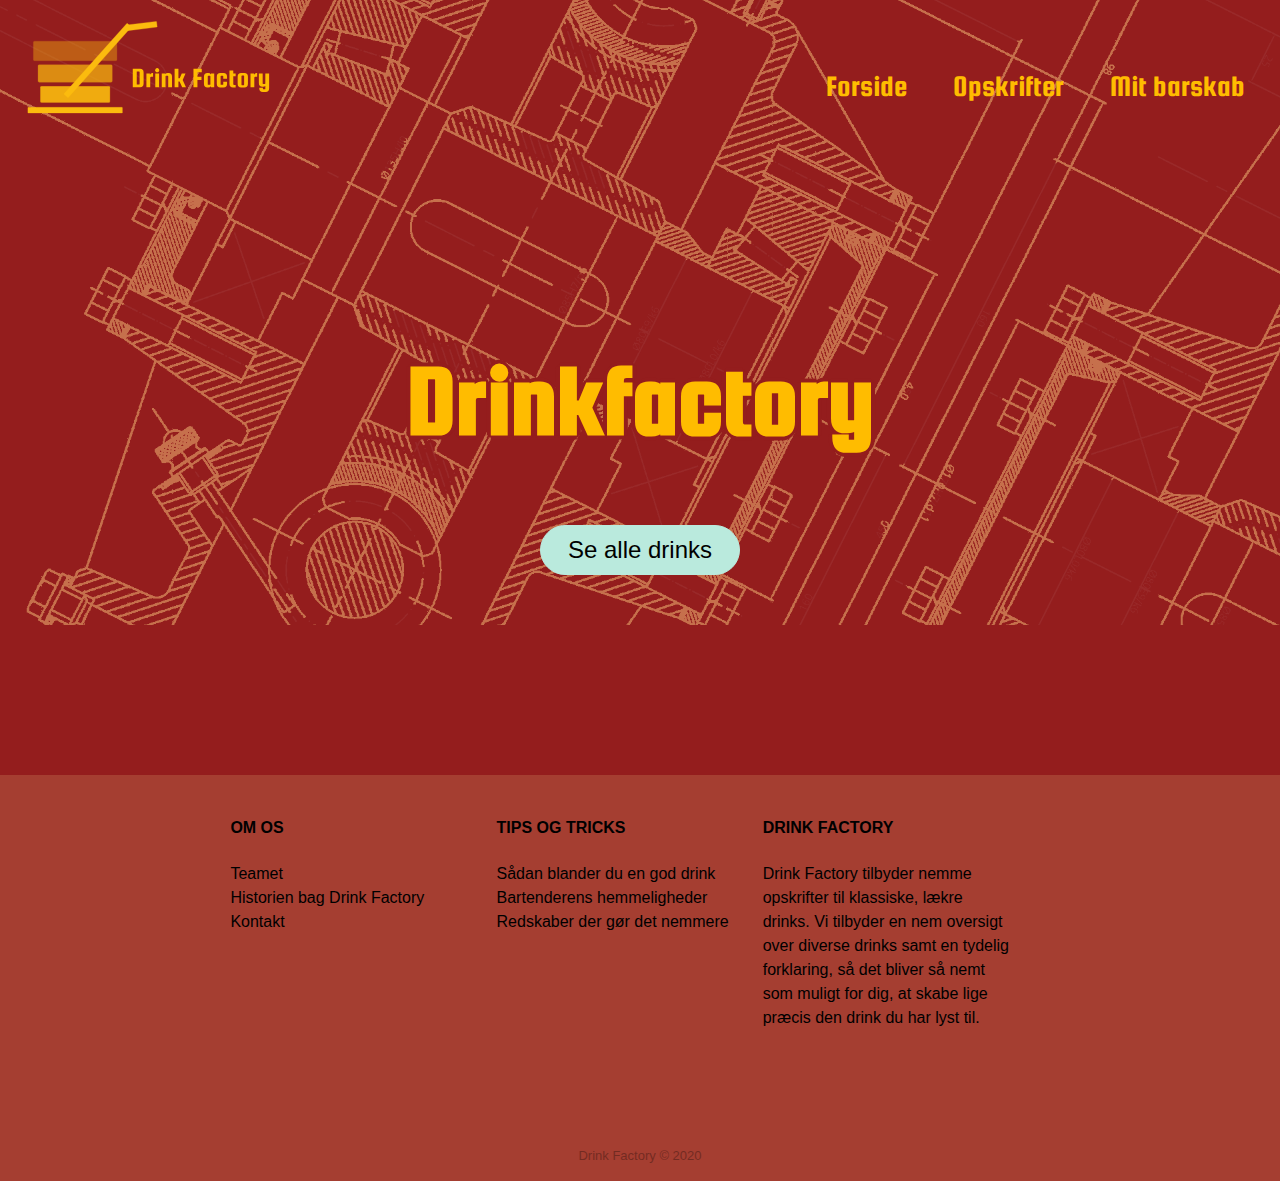
==== index.html @ 64022803 "omrokering af divs" ====
<!DOCTYPE html>
<html lang="da">

<head>
    <meta charset="utf-8">
    <meta name="viewport" content="width=device-width, initial-scale=1.0">
    <link rel="stylesheet" href="faelles_style.css">
    <link rel="stylesheet" href="Forside_style.css">
    <link rel="apple-touch-icon" sizes="180x180" href="favicon/apple-touch-icon.png">
    <link rel="icon" type="image/png" sizes="32x32" href="favicon/favicon-32x32.png">
    <link rel="icon" type="image/png" sizes="16x16" href="favicon/favicon-16x16.png">
    <link rel="manifest" href="favicon/site.webmanifest">
    <meta name="msapplication-TileColor" content="#da532c">
    <meta name="theme-color" content="#ffffff">
    <link rel="preconnect" href="https://fonts.gstatic.com">
    <link rel="preconnect" href="https://fonts.gstatic.com">
    <link href="https://fonts.googleapis.com/css2?family=Squada+One&display=swap" rel="stylesheet">
    <script src="scriptforside.js"></script>

    <style></style>
    <title>Forside</title>
</head>

<body>
    <div class="baggrund">
        <header>
            <nav>
                <div class="logo">
                    <a href="index.html"><img src="images/logomedtekst.svg" alt="Logo"></a>
                </div>
                <div class="links">
                    <a href="index.html">Forside</a>
                    <a href="drink_filter.html">Opskrifter</a>
                    <a href="">Mit barskab</a>
                </div>
                <div id="menuknap">☰</div>
                <ul id="burger" class="gone">
                    <li><a href=index.html>Forside</a></li>
                    <li><a href=drink_filter.html>Alle opskrifter</a></li>
                </ul>
            </nav>
        </header>

        <main>

            <div class="splash_wrapper">
                <h1>Drinkfactory</h1>
                <button><a href="drink_filter.html">Se alle drinks</a></button>

            </div>

        </main>
    </div>



    <div class="footerFarve">
        <footer>
            <div class="footerContainer">
                <div class="footerIndhold">
                    <article class="omOs">
                        <h4>OM OS</h4>
                        <ul>
                            <li><a href="#">Teamet</a></li>
                            <li><a href="#">Historien bag Drink Factory</a></li>
                            <li><a href="#">Kontakt</a></li>
                        </ul>
                    </article>
                    <article class="tips">
                        <h4>TIPS OG TRICKS</h4>
                        <ul>
                            <li><a href="#">Sådan blander du en god drink</a></li>
                            <li><a href="#">Bartenderens hemmeligheder</a></li>
                            <li><a href="#">Redskaber der gør det nemmere</a></li>
                        </ul>
                    </article>
                    <article class="story">
                        <h4>DRINK FACTORY</h4>
                        <p>Drink Factory tilbyder nemme opskrifter til klassiske, lækre drinks. Vi tilbyder en nem oversigt over diverse drinks samt en tydelig forklaring, så det bliver så nemt som muligt for dig, at skabe lige præcis den drink du har lyst til. </p>
                    </article>
                </div>

            </div>
            <p class="copyright">Drink Factory © 2020</p>

        </footer>
    </div>



    <script></script>



</body>

</html>
---- faelles_style.css ----
/** Fonte**/
h1,
h2 {
    font-family: 'Squada One', cursive;
    font-size: 30px;
    color: #ffbc00
}

.fixed {
    position: fixed;
}

h3,
h4,
p {
    font-family: 'PT Sans Caption', sans-serif;
}


/**baggrundsfarve**/
body {
    background-color: #fcf5f2;
    margin: 0;
}

/**centrere drinknavn**/
.navn {
    text-align: center;
}

/**filterknap design**/
button {
    border-radius: 25px;
    border: solid 1px #baeadd;
    background-color: #baeadd;
    font-family: 'PT Sans Caption', sans-serif;
    cursor: pointer;
}

.gone {
    opacity: 0;
    transform: translateX(-100%);
}

#menuknap {
    display: inline-block;
    position: absolute;
    right: 0;
    top: 4vw;
    font-size: 2.5rem;
    margin: 10px;
}


#burger {
    list-style-type: none;
    font-family: 'Squada One', cursive;
}

a {
    color: #ffbc00;
    text-decoration: none;
}

a:hover {
    text-decoration: underline;
}

/*footer*/
/*style diven udenom footer, så footeren får en farve*/
.footerFarve {
    background-color:
        /*rgba(186, 234, 221, 0.28);*/
        rgba(250, 224, 149, 0.17);
    padding-bottom: 5px;

}

/*tilføje grid på container*/
.footerContainer {
    display: grid;
    grid-gap: 5px;
    height: 20vh;
    margin-top: 150px;
}

/*tilføje grid på div så teksten står i kolonner*/
.footerIndhold {
    display: grid;
    grid-template-columns: repeat(auto-fill, minmax(250px, 1fr));
    grid-gap: 5px;
    text-align: center;
    line-height: 1.5;
    margin: auto;




}

/*tilpasse tekst og fjerne baggrund*/
.omOs {
    display: block;
    background: none;


}

/*fjerne styling fra artiklerne i footer*/
.omOs,
.tips,
.story {
    box-shadow: none;
}

/*fjerne liststyle på om os-tekst samt fjerne padding*/
.omOs ul {
    list-style: none;
    padding-left: 0;

}

/*style om os-tekst med korrekt font*/
.omOs ul a {
    color: inherit;
    text-decoration: none;
    font-family: 'PT Sans Caption', sans-serif;

}

/*tilføje hover*/
.omOs ul a:hover {
    opacity: 0.8;
    color: #ffbc00
}

/*tips og triks og Drink Factory-tekst fjernes i mobil*/
.tips,
.story {
    display: none;
}


/*centrere copyright-teksten i footer*/
.copyright {
    text-align: center;
    opacity: 0.3;
    font-size: 13px;

}


/*-----------kasper kigger på burger------------*/



.logo {
    width: 300px;
}

.links {

    font-family: 'Squada One', cursive;
    font-size: 30px;
    position: absolute;
    right: 0px;
    top: 70px;
    margin-right: 15px;
}

.links a {
    color: #ffbc00;
    margin: 20px;
}

nav {
    height: 175px;
}

<<<<<<< HEAD=======
/*-----------kasper kigger på burger------------*/



.logo {
    width: 300px;
}

.links {

    font-family: 'Squada One', cursive;
    font-size: 30px;
    position: absolute;
    right: 0px;
    top: 70px;
    margin-right: 15px;
}

.links a {
    color: #ffbc00;
    margin: 20px;
}

nav {
    height: 175px;
}



/*------------------Media KUN for burger-------------------------*/
@media (max-width: 800px) {

    .links {
        display: none;
    }

    nav {
        width: 100%;
    }

    #burger {
        position: fixed;
        right: 0;
        height: 100%;
        top: 10vh;
        background-color: #FCF5F2;
        display: flex;
        flex-direction: column;
        align-items: center;
        width: 100%;
        font-size: 40px;
        line-height: 3;
    }


    .logo {
        width: 50%;
    }

}



@media(min-width:801px) {

    /*tilpasse container*/
    .footerContainer {
        display: grid;
        height: 40vh;
        grid-gap: 5px;
        grid-template-rows: 20% auto 100px;



    }

    /*tilpasse div*/
    .footerIndhold {
        display: grid;
        grid-template-columns: repeat(auto-fill, minmax(250px, 1fr));
        grid-gap: 15px;
        line-height: 1.5;
        text-align: left;
        padding-top: 20px;
    }

    /*tilføje block så teksten står korrekt*/
    .tips,
    .story {
        display: block;

    }

    /*så teksten står til venstre*/
    .story p {
        text-align: left;
        padding-top: 0;
    }

    /*så teksten står til venstre*/
    .tips ul {
        list-style: none;
        padding: 0;
    }

    .tips ul a {
        color: inherit;
        text-decoration: none;
        font-family: 'PT Sans Caption', sans-serif;


    }

    .tips ul a:hover {
        opacity: 0.8;
        color: #ffbc00
    }

    #menuknap {
        display: none;
    }
}



@media (min-width: 1200px) {}


@media (min-width: 1200px) {



    /*footer*/

    /*tilføje grid på container*/
    .footerContainer {
        display: grid;
        height: 40vh;
        grid-gap: 5px;
        grid-template-rows: 20% auto 100px;
    }

    /*tilføje grid på div så teksten står i kolonner*/
    .footerIndhold {
        display: grid;
        grid-template-columns: repeat(auto-fill, minmax(250px, 1fr));
        grid-gap: 15px;
        padding-left: 18%;
        line-height: 1.5;
        text-align: left;
        padding-top: 20px;


    }

    /*centrere copyright-tekst i footer*/
    .copyright {
        text-align: center;
        opacity: 0.3;
        font-size: 13px;

    }

    /*fjerne styling for artiklerne*/
    .omOs,
    .tips,
    .story {
        box-shadow: none;
        background: none;

    }

    /*fjerne styling på ul i Om os tekst*/
    .omOs ul {
        list-style: none;
        padding-left: 0;

    }

    /*style om os-tekst*/
    .omOs ul a {
        color: inherit;
        text-decoration: none;
        font-family: 'PT Sans Caption', sans-serif;

    }

    /*tilføje hover på om os-tekst*/
    .omOs ul a:hover {
        opacity: 0.8;
        color: #ffbc00
    }

    /*fjerne styling på ul i Tips og triks tekst*/
    .tips ul {
        list-style: none;
        padding: 0;
    }

    /*style om tips og triks-tekst*/
    .tips ul a {
        color: inherit;
        text-decoration: none;
        font-family: 'PT Sans Caption', sans-serif;


    }

    /*tilføje hover på tips og triks-tekst*/
    .tips ul a:hover {
        opacity: 0.8;
        color: #ffbc00
    }

    /*Tilføje blok så teksten i Drink Factory-teksten står korrekt*/
    .story {
        display: block;
    }

    /*Tilføje blok så teksten i Drink Factory-teksten står korrekt*/
    .story p {
        text-align: left;
        padding-top: 0;
    }

    /*Tilføje blok så teksten i Om os og tips og triks-teksten står korrekt*/
    .omOs,
    .tips {
        display: block;

    }
}
---- Forside_style.css ----
/*Desktop*/

body {
    background-color: rgb(148, 29, 29);
}
.baggrund {
    background-image: url(images/streger_body.png);
    background-position: center;
    background-size: cover;
}
button {
    width: 200px;
    height: 50px;
    font-size: 1.5rem;
}
button a {
    color: black;
    text-decoration: none;
}
.splash_wrapper {
    display: grid;
    justify-content: center;
    overflow: hidden;
}
.splash_wrapper img {
    grid-area: 1/1;
    place-self: center;
    width: 100%;
}
.splash_wrapper h1 {
    grid-area: 1/1;
    place-self: center;
    font-size: 8vw;
    text-shadow: 4px 0 0 #941D1D, -4px 0 0 #941D1D, 0 4px 0 #941D1D, 0 -4px 0 #941D1D, 2px 2px #941D1D, -2px -2px 0 #941D1D, 2px -2px 0 #941D1D, -2px 2px 0 #941D1D;
    color: #ffbc00;
    padding: 8vw;
}
.splash_wrapper button {
    grid-area: 1/1;
    place-self: center;
    margin-top: 300px;
}
@media (max-width: 900px) {
    .splash_wrapper img {
        grid-area: 1/1;
        place-self: center;
        width: 180%;
    }
    .splash_wrapper {
        padding: 50vw;
    }
    button {
        width: 100px;
        height: 25px;
        font-size: 0.75rem;
    }
    .splash_wrapper button {
        grid-area: 1/1;
        place-self: center;
    }
    .splash_wrapper h1 {
        font-size: 12vw;
    }
}
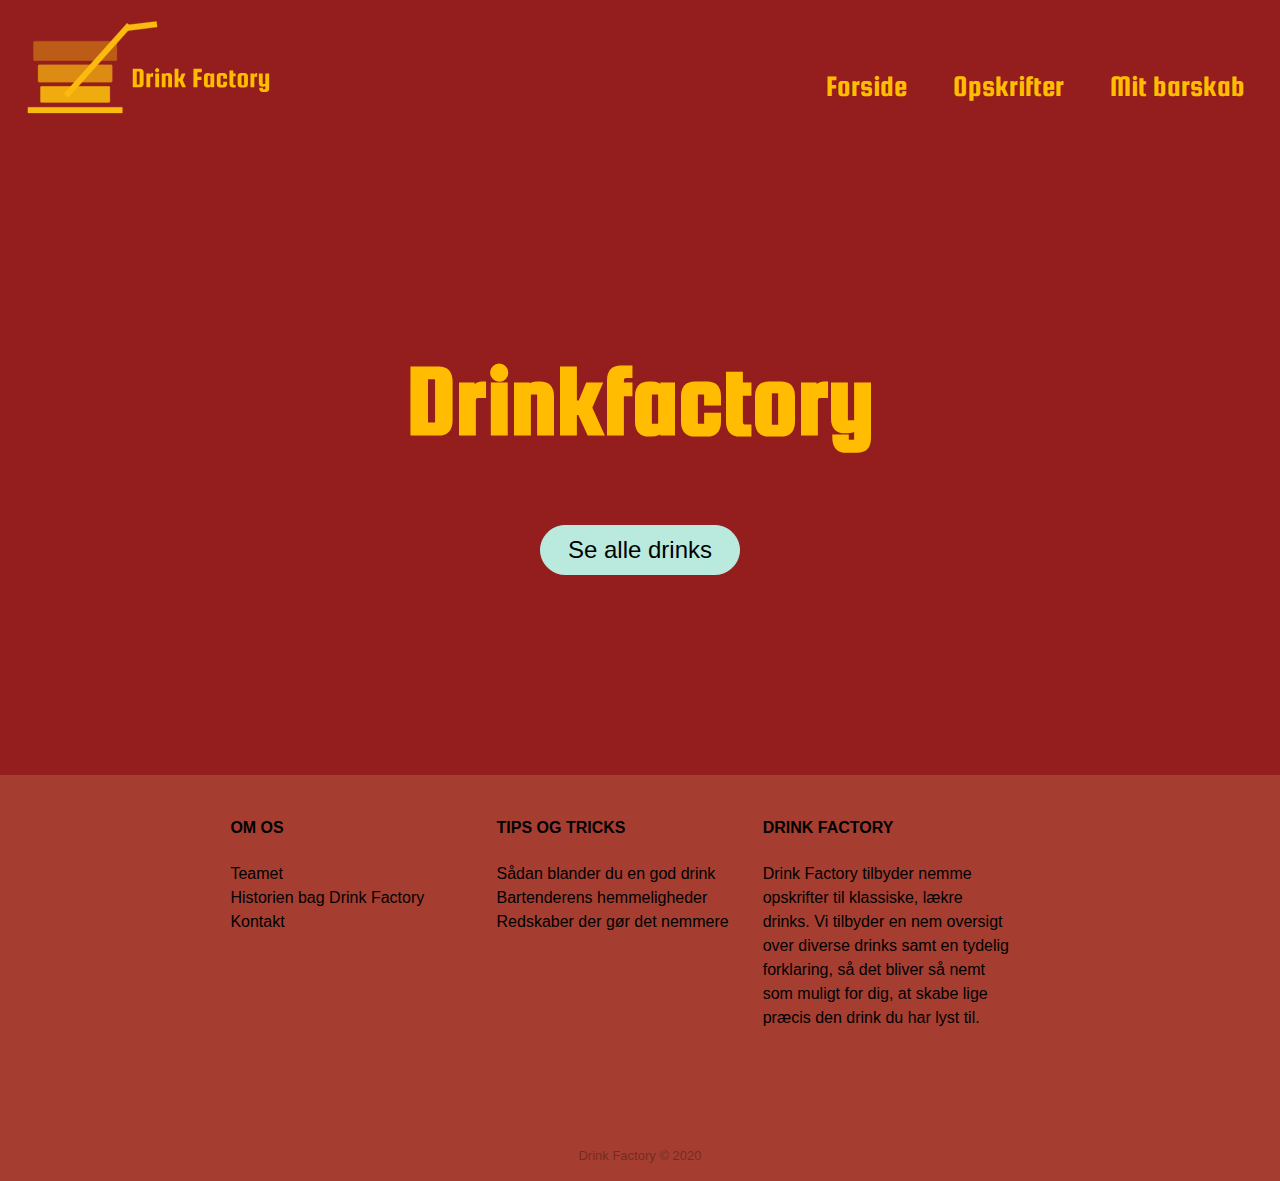
==== commit 9c896dc2: "fjernet dobbelt nav" ====
--- a/index.html
+++ b/index.html
@@ -21,37 +21,38 @@
     <title>Forside</title>
 </head>
 
+
+
 <body>
-    <div class="baggrund">
-        <header>
-            <nav>
-                <div class="logo">
-                    <a href="index.html"><img src="images/logomedtekst.svg" alt="Logo"></a>
-                </div>
-                <div class="links">
-                    <a href="index.html">Forside</a>
-                    <a href="drink_filter.html">Opskrifter</a>
-                    <a href="">Mit barskab</a>
-                </div>
-                <div id="menuknap">☰</div>
-                <ul id="burger" class="gone">
-                    <li><a href=index.html>Forside</a></li>
-                    <li><a href=drink_filter.html>Alle opskrifter</a></li>
-                </ul>
-            </nav>
-        </header>
 
-        <main>
+    <header>
+        <nav>
+            <div class="logo">
+                <a href="index.html"><img src="images/logomedtekst.svg" alt="Logo"></a>
+            </div>
+            <div class="links">
+                <a href="index.html">Forside</a>
+                <a href="drink_filter.html">Opskrifter</a>
+                <a href="mit_barskab.html">Mit barskab</a>
+            </div>
+            <div id="menuknap">☰</div>
+            <ul id="burger" class="gone">
+                <li><a href=index.html>Forside</a></li>
+                <li><a href=drink_filter.html>Alle Opskifter</a></li>
+            </ul>
+        </nav>
+    </header>
 
-            <div class="splash_wrapper">
-                <h1>Drinkfactory</h1>
-                <button><a href="drink_filter.html">Se alle drinks</a></button>
+    <main>
 
-            </div>
+        <div class="splash_wrapper">
+            <h1>Drinkfactory</h1>
+            <button><a href="drink_filter.html">Se alle drinks</a></button>
 
-        </main>
-    </div>
+        </div>
 
+
+    </main>
 
 
     <div class="footerFarve">
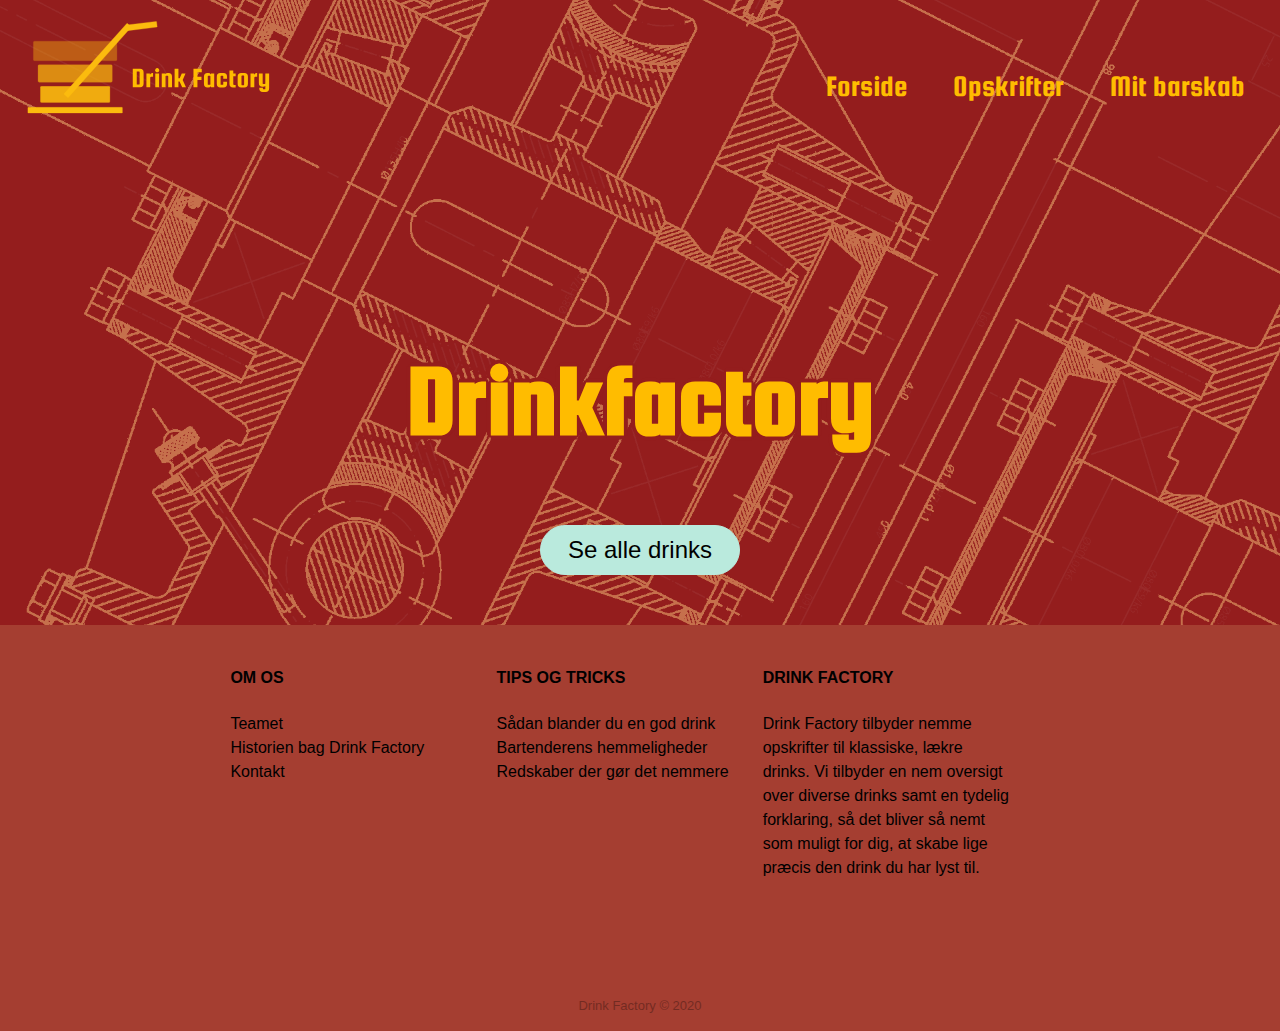
==== commit 7dab5a8b: "Merge branch 'Rasmus'" ====
--- a/index.html
+++ b/index.html
@@ -21,38 +21,36 @@
     <title>Forside</title>
 </head>
 
+<body>
+    <div class="baggrund">
+        <header>
+            <nav>
+                <div class="logo">
+                    <a href="index.html"><img src="images/logomedtekst.svg" alt="Logo"></a>
+                </div>
+                <div class="links">
+                    <a href="index.html">Forside</a>
+                    <a href="drink_filter.html">Opskrifter</a>
+                    <a href="">Mit barskab</a>
+                </div>
+                <div id="menuknap">☰</div>
+                <ul id="burger" class="gone">
+                    <li><a href=index.html>Forside</a></li>
+                    <li><a href=drink_filter.html>Alle opskrifter</a></li>
+                </ul>
+            </nav>
+        </header>
 
+        <main>
 
-<body>
+            <div class="splash_wrapper">
+                <h1>Drinkfactory</h1>
+                <button><a href="drink_filter.html">Se alle drinks</a></button>
 
-    <header>
-        <nav>
-            <div class="logo">
-                <a href="index.html"><img src="images/logomedtekst.svg" alt="Logo"></a>
             </div>
-            <div class="links">
-                <a href="index.html">Forside</a>
-                <a href="drink_filter.html">Opskrifter</a>
-                <a href="mit_barskab.html">Mit barskab</a>
-            </div>
-            <div id="menuknap">☰</div>
-            <ul id="burger" class="gone">
-                <li><a href=index.html>Forside</a></li>
-                <li><a href=drink_filter.html>Alle Opskifter</a></li>
-            </ul>
-        </nav>
-    </header>
 
-    <main>
-
-        <div class="splash_wrapper">
-            <h1>Drinkfactory</h1>
-            <button><a href="drink_filter.html">Se alle drinks</a></button>
-
-        </div>
-
-
-    </main>
+        </main>
+    </div>
 
 
     <div class="footerFarve">
--- a/Forside_style.css
+++ b/Forside_style.css
@@ -20,7 +20,6 @@
 .splash_wrapper {
     display: grid;
     justify-content: center;
-    overflow: hidden;
 }
 .splash_wrapper img {
     grid-area: 1/1;
@@ -39,6 +38,9 @@
     grid-area: 1/1;
     place-self: center;
     margin-top: 300px;
+}
+.footerContainer {
+    margin-top: 0;
 }
 @media (max-width: 900px) {
     .splash_wrapper img {
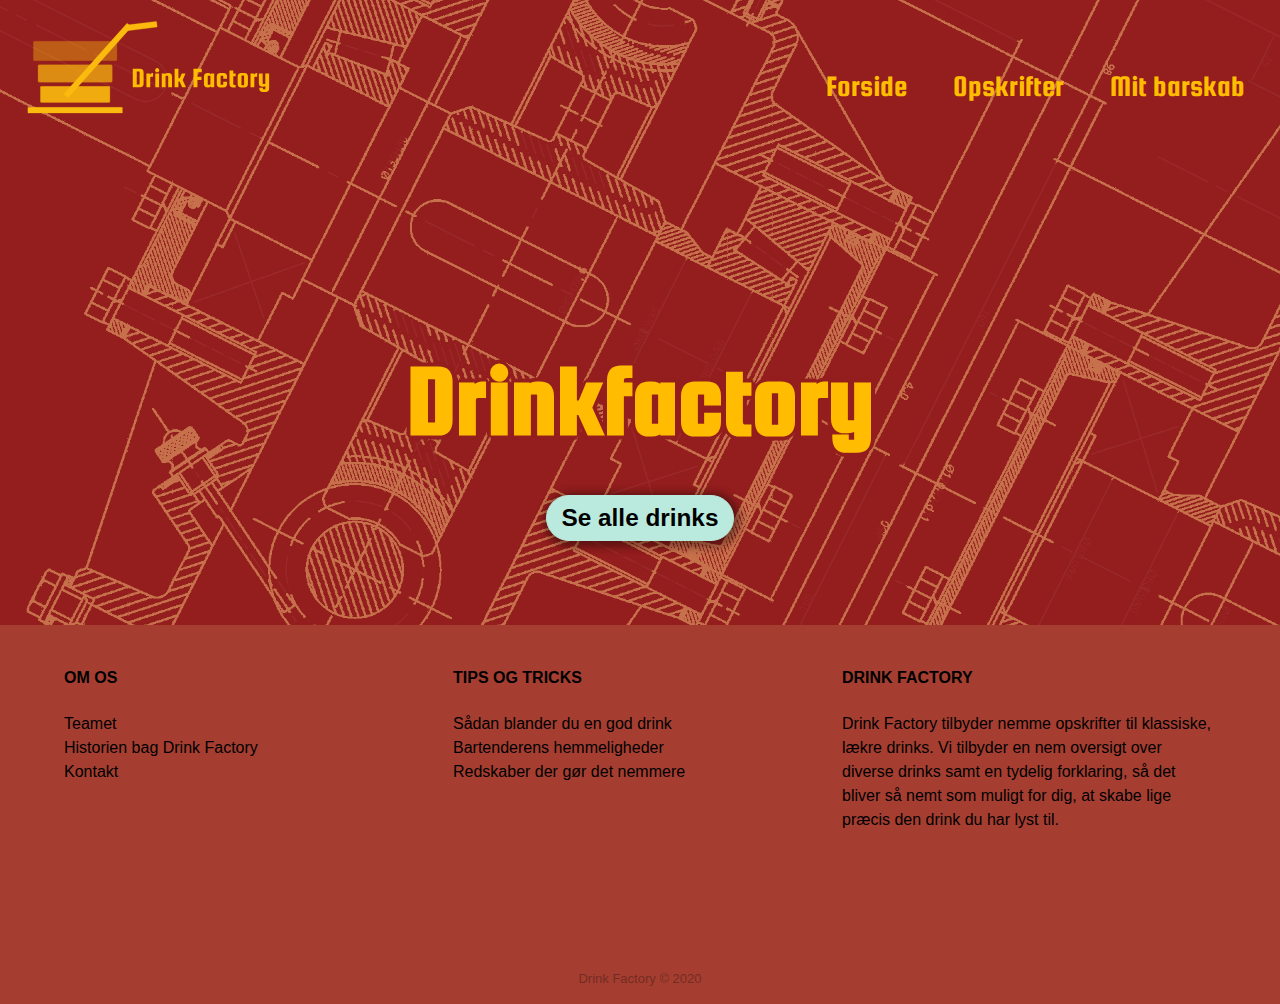
==== commit 4ae02b25: "Kasper har kigget på knapper" ====
--- a/index.html
+++ b/index.html
@@ -22,7 +22,9 @@
 </head>
 
 <body>
+    <!-- Div til baggrund for nav og main -->
     <div class="baggrund">
+
         <header>
             <nav>
                 <div class="logo">
@@ -37,15 +39,18 @@
                 <ul id="burger" class="gone">
                     <li><a href=index.html>Forside</a></li>
                     <li><a href=drink_filter.html>Alle opskrifter</a></li>
+                    <li><a href="mit_barskab.html">Mit barskab</a></li>
                 </ul>
             </nav>
         </header>
 
         <main>
-
+            <!-- wrapper for h1 og knap på forsiden -->
             <div class="splash_wrapper">
                 <h1>Drinkfactory</h1>
-                <button><a href="drink_filter.html">Se alle drinks</a></button>
+                <button><a href="drink_filter.html">
+                        <h3>Se alle drinks</h3>
+                    </a></button>
 
             </div>
 
@@ -91,6 +96,4 @@
 
 
 
-</body>
-
-</html>
+</body></html>
--- a/faelles_style.css
+++ b/faelles_style.css
@@ -19,7 +19,7 @@
 
 /**baggrundsfarve**/
 body {
-    background-color: #fcf5f2;
+    background-color: rgb(148, 29, 29);
     margin: 0;
 }
 
@@ -37,6 +37,10 @@
     cursor: pointer;
 }
 
+button h3 {
+    margin: 0;
+}
+
 .gone {
     opacity: 0;
     transform: translateX(-100%);
@@ -49,6 +53,9 @@
     top: 4vw;
     font-size: 2.5rem;
     margin: 10px;
+    color: #ffbc00;
+    z-index: 2;
+    cursor: pointer;
 }
 
 
@@ -62,7 +69,7 @@
     text-decoration: none;
 }
 
-a:hover {
+header a:hover {
     text-decoration: underline;
 }
 
@@ -87,7 +94,6 @@
 /*tilføje grid på div så teksten står i kolonner*/
 .footerIndhold {
     display: grid;
-    grid-template-columns: repeat(auto-fill, minmax(250px, 1fr));
     grid-gap: 5px;
     text-align: center;
     line-height: 1.5;
@@ -131,7 +137,7 @@
 /*tilføje hover*/
 .omOs ul a:hover {
     opacity: 0.8;
-    color: #ffbc00
+    color: #ffbc00;
 }
 
 /*tips og triks og Drink Factory-tekst fjernes i mobil*/
@@ -148,6 +154,7 @@
     font-size: 13px;
 
 }
+
 
 
 /*-----------kasper kigger på burger------------*/
@@ -215,21 +222,24 @@
     }
 
     nav {
-        width: 100%;
+        width: 100vw;
     }
 
     #burger {
         position: fixed;
         right: 0;
+        top: 0;
+        width: auto;
         height: 100%;
-        top: 10vh;
         background-color: #FCF5F2;
         display: flex;
         flex-direction: column;
         align-items: center;
-        width: 100%;
         font-size: 40px;
-        line-height: 3;
+        line-height: 2.5;
+        margin-top: 0;
+        padding: 60px 13vw 0 5vw;
+        z-index: 1;
     }
 
 
@@ -256,12 +266,11 @@
 
     /*tilpasse div*/
     .footerIndhold {
-        display: grid;
-        grid-template-columns: repeat(auto-fill, minmax(250px, 1fr));
+        grid-template-columns: 1fr 1fr 1fr;
         grid-gap: 15px;
         line-height: 1.5;
         text-align: left;
-        padding-top: 20px;
+        padding: 20px 5vw 0 5vw;
     }
 
     /*tilføje block så teksten står korrekt*/
@@ -302,10 +311,6 @@
 }
 
 
-
-@media (min-width: 1200px) {}
-
-
 @media (min-width: 1200px) {
 
 
@@ -315,17 +320,14 @@
     /*tilføje grid på container*/
     .footerContainer {
         display: grid;
-        height: 40vh;
+        height: auto;
         grid-gap: 5px;
         grid-template-rows: 20% auto 100px;
     }
 
     /*tilføje grid på div så teksten står i kolonner*/
     .footerIndhold {
-        display: grid;
-        grid-template-columns: repeat(auto-fill, minmax(250px, 1fr));
         grid-gap: 15px;
-        padding-left: 18%;
         line-height: 1.5;
         text-align: left;
         padding-top: 20px;
--- a/Forside_style.css
+++ b/Forside_style.css
@@ -3,29 +3,48 @@
 body {
     background-color: rgb(148, 29, 29);
 }
+
 .baggrund {
     background-image: url(images/streger_body.png);
     background-position: center;
     background-size: cover;
 }
+
 button {
-    width: 200px;
-    height: 50px;
-    font-size: 1.5rem;
+    color: black;
+    width: auto;
+    height: auto;
+    font-size: 1.3rem;
+    margin-left: auto;
+    margin-right: auto;
+    margin-bottom: 5vw;
+    box-shadow: 2px 2px 8px 4px rgba(0, 0, 0, 0.39);
+    padding: 8px 15px;
+    transition: 0.3s;
 }
+
+main button:hover {
+    background: white;
+    transform: scale(1.1);
+}
+
 button a {
     color: black;
     text-decoration: none;
+
 }
+
 .splash_wrapper {
     display: grid;
     justify-content: center;
 }
+
 .splash_wrapper img {
     grid-area: 1/1;
     place-self: center;
     width: 100%;
 }
+
 .splash_wrapper h1 {
     grid-area: 1/1;
     place-self: center;
@@ -34,32 +53,37 @@
     color: #ffbc00;
     padding: 8vw;
 }
+
 .splash_wrapper button {
     grid-area: 1/1;
     place-self: center;
     margin-top: 300px;
 }
+
 .footerContainer {
     margin-top: 0;
 }
+
 @media (max-width: 900px) {
     .splash_wrapper img {
         grid-area: 1/1;
         place-self: center;
         width: 180%;
     }
+
     .splash_wrapper {
         padding: 50vw;
     }
+
     button {
-        width: 100px;
-        height: 25px;
         font-size: 0.75rem;
     }
+
     .splash_wrapper button {
         grid-area: 1/1;
         place-self: center;
     }
+
     .splash_wrapper h1 {
         font-size: 12vw;
     }
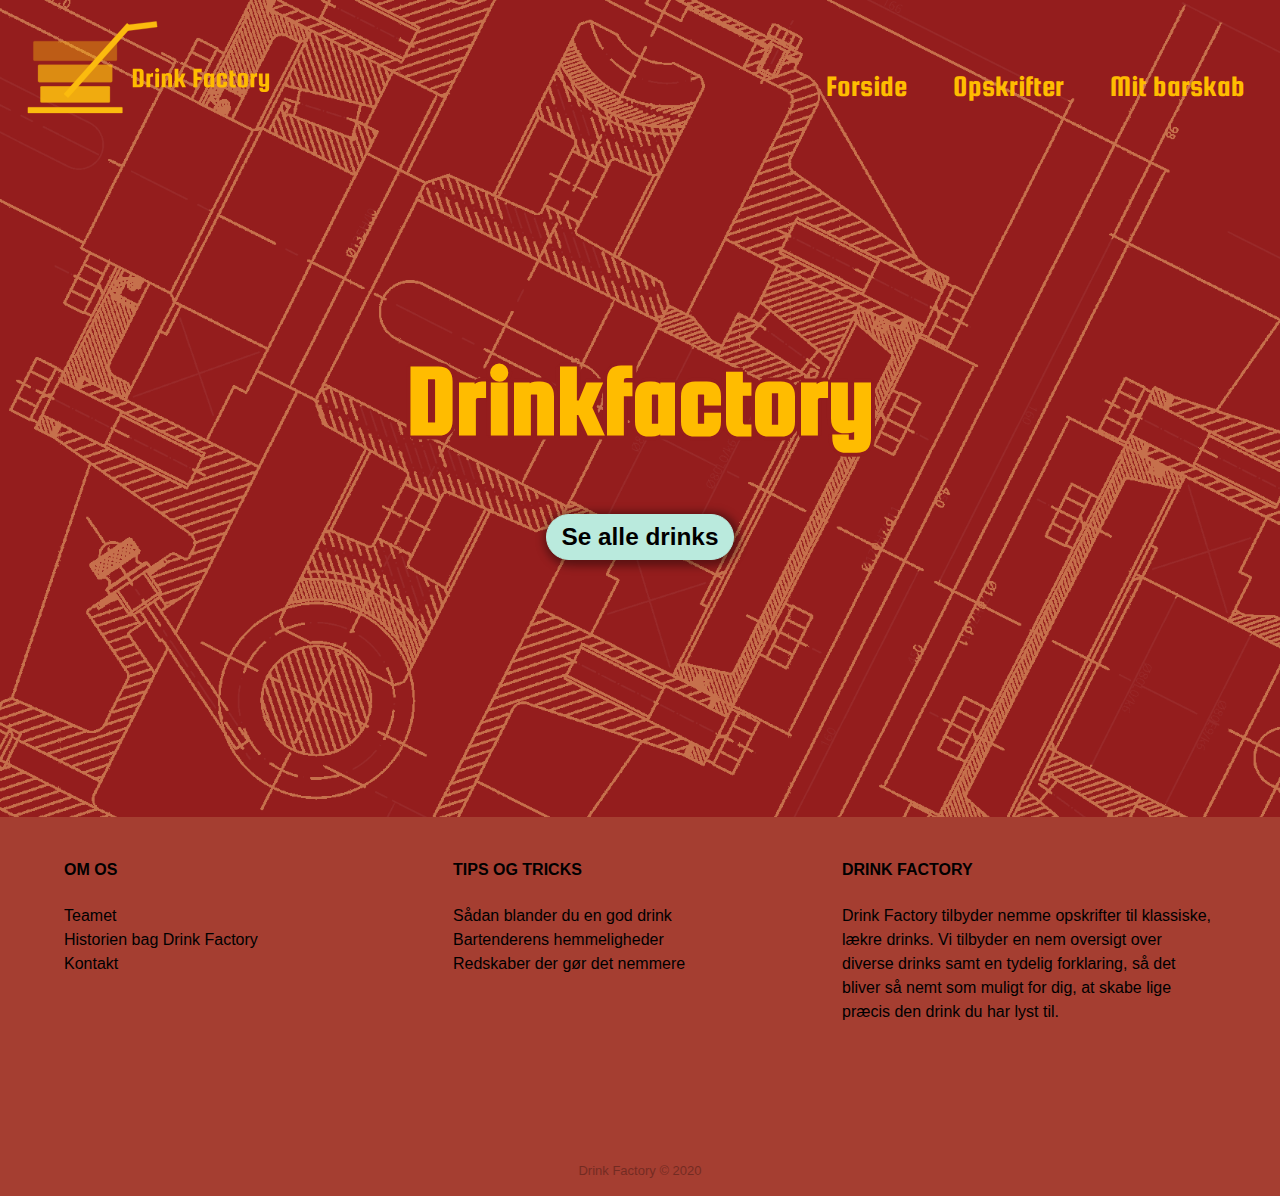
==== commit 772bf276: "forside skaleret" ====
--- a/index.html
+++ b/index.html
@@ -33,7 +33,7 @@
                 <div class="links">
                     <a href="index.html">Forside</a>
                     <a href="drink_filter.html">Opskrifter</a>
-                    <a href="">Mit barskab</a>
+                    <a href="mit_barskab.html">Mit barskab</a>
                 </div>
                 <div id="menuknap">☰</div>
                 <ul id="burger" class="gone">
@@ -48,9 +48,11 @@
             <!-- wrapper for h1 og knap på forsiden -->
             <div class="splash_wrapper">
                 <h1>Drinkfactory</h1>
-                <button><a href="drink_filter.html">
+                <button>
+                    <a href="drink_filter.html">
                         <h3>Se alle drinks</h3>
-                    </a></button>
+                    </a>
+                </button>
 
             </div>
 
@@ -96,4 +98,6 @@
 
 
 
-</body></html>
+</body>
+
+</html>
--- a/faelles_style.css
+++ b/faelles_style.css
@@ -41,11 +41,13 @@
     margin: 0;
 }
 
+/* placere burger menu ude af billedet */
 .gone {
     opacity: 0;
     transform: translateX(-100%);
 }
 
+/* position, størrelse og farve på burgermenu knap*/
 #menuknap {
     display: inline-block;
     position: absolute;
@@ -58,7 +60,7 @@
     cursor: pointer;
 }
 
-
+/* Burgermenu fonts */
 #burger {
     list-style-type: none;
     font-family: 'Squada One', cursive;
@@ -69,6 +71,7 @@
     text-decoration: none;
 }
 
+/* effekt til navigations menu */
 header a:hover {
     text-decoration: underline;
 }
@@ -157,14 +160,11 @@
 
 
 
-/*-----------kasper kigger på burger------------*/
-
-
-
 .logo {
     width: 300px;
 }
 
+/* placere nav menu links og giver font*/
 .links {
 
     font-family: 'Squada One', cursive;
@@ -175,48 +175,23 @@
     margin-right: 15px;
 }
 
+/* farve til menu links*/
 .links a {
     color: #ffbc00;
     margin: 20px;
 }
 
+/* deffinere højde på navigation menu*/
 nav {
     height: 175px;
 }
 
-<<<<<<< HEAD=======
-/*-----------kasper kigger på burger------------*/
-
-
-
-.logo {
-    width: 300px;
-}
-
-.links {
-
-    font-family: 'Squada One', cursive;
-    font-size: 30px;
-    position: absolute;
-    right: 0px;
-    top: 70px;
-    margin-right: 15px;
-}
-
-.links a {
-    color: #ffbc00;
-    margin: 20px;
-}
-
-nav {
-    height: 175px;
-}
-
 
 
 /*------------------Media KUN for burger-------------------------*/
 @media (max-width: 800px) {
 
+    /* Fjerner nav menu - da vi bruger burgermenu under 800px*/
     .links {
         display: none;
     }
@@ -225,6 +200,7 @@
         width: 100vw;
     }
 
+    /* Deffinere burger menu*/
     #burger {
         position: fixed;
         right: 0;
--- a/Forside_style.css
+++ b/Forside_style.css
@@ -3,13 +3,11 @@
 body {
     background-color: rgb(148, 29, 29);
 }
-
 .baggrund {
     background-image: url(images/streger_body.png);
     background-position: center;
     background-size: cover;
 }
-
 button {
     color: black;
     width: auto;
@@ -17,34 +15,24 @@
     font-size: 1.3rem;
     margin-left: auto;
     margin-right: auto;
-    margin-bottom: 5vw;
+    margin-bottom: 2vw;
     box-shadow: 2px 2px 8px 4px rgba(0, 0, 0, 0.39);
     padding: 8px 15px;
     transition: 0.3s;
 }
-
 main button:hover {
     background: white;
     transform: scale(1.1);
 }
-
 button a {
     color: black;
     text-decoration: none;
-
 }
-
 .splash_wrapper {
     display: grid;
     justify-content: center;
+    padding-bottom: 15vw;
 }
-
-.splash_wrapper img {
-    grid-area: 1/1;
-    place-self: center;
-    width: 100%;
-}
-
 .splash_wrapper h1 {
     grid-area: 1/1;
     place-self: center;
@@ -53,38 +41,31 @@
     color: #ffbc00;
     padding: 8vw;
 }
-
 .splash_wrapper button {
     grid-area: 1/1;
     place-self: center;
     margin-top: 300px;
 }
-
 .footerContainer {
     margin-top: 0;
 }
-
 @media (max-width: 900px) {
     .splash_wrapper img {
         grid-area: 1/1;
         place-self: center;
         width: 180%;
     }
-
     .splash_wrapper {
         padding: 50vw;
     }
-
     button {
         font-size: 0.75rem;
     }
-
     .splash_wrapper button {
         grid-area: 1/1;
         place-self: center;
     }
-
     .splash_wrapper h1 {
-        font-size: 12vw;
+        font-size: 4rem;
     }
 }
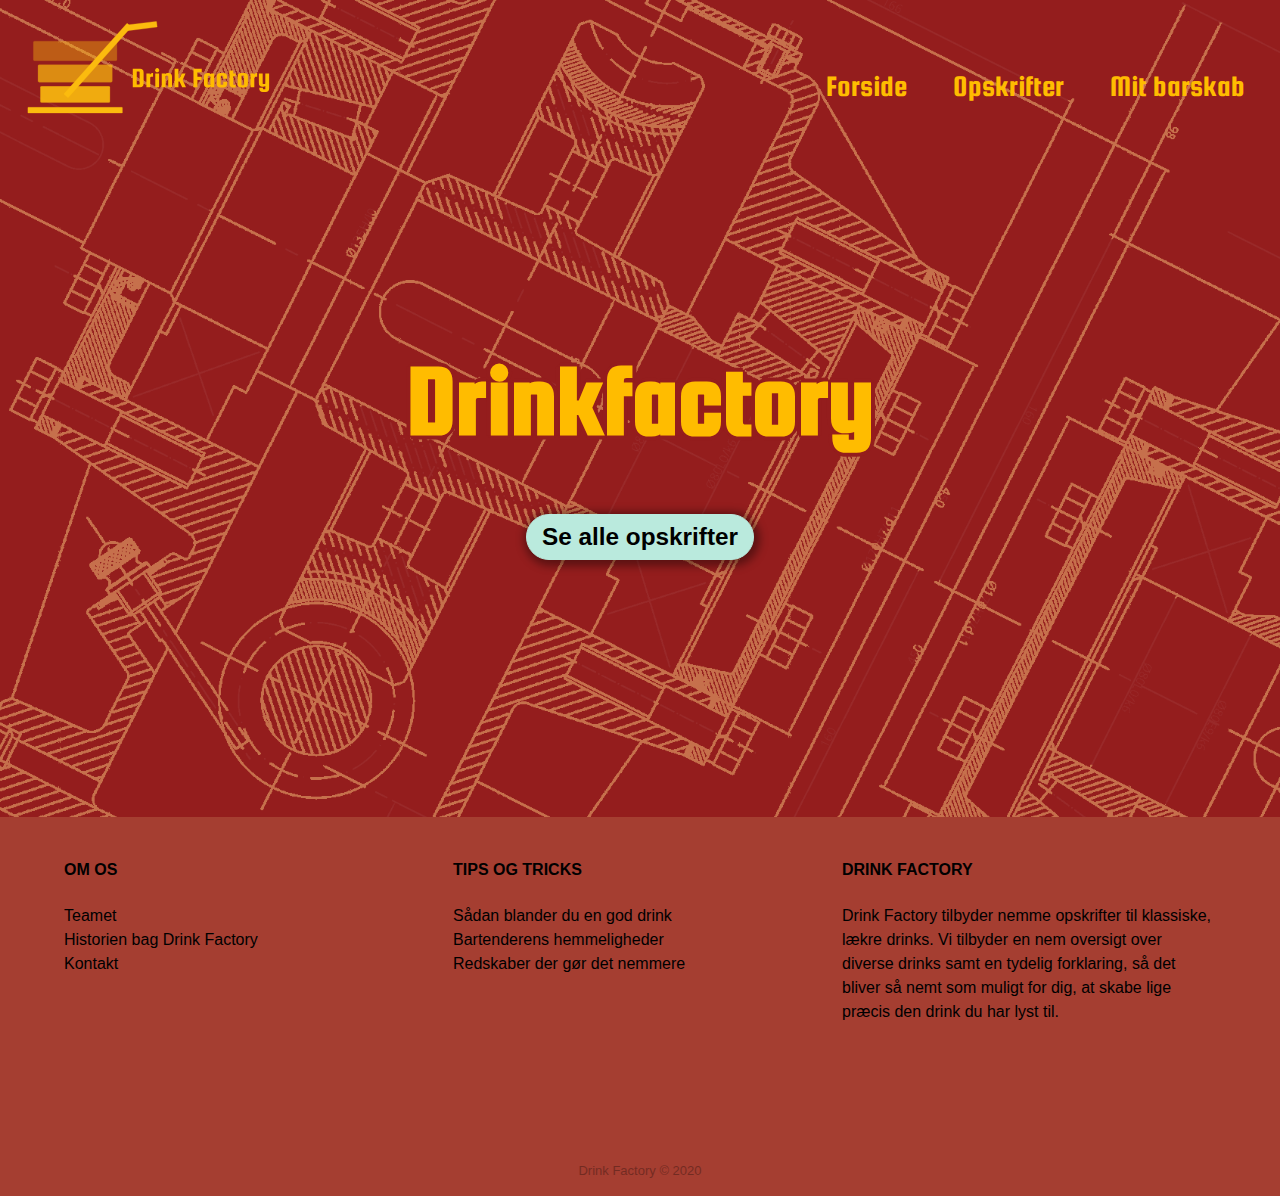
==== commit ce72a852: "button tekst skiftet" ====
--- a/index.html
+++ b/index.html
@@ -24,7 +24,7 @@
 <body>
     <!-- Div til baggrund for nav og main -->
     <div class="baggrund">
-
+        <!-- header med nav -->
         <header>
             <nav>
                 <div class="logo">
@@ -43,23 +43,21 @@
                 </ul>
             </nav>
         </header>
-
+        <!-- Main-indhold -->
         <main>
             <!-- wrapper for h1 og knap på forsiden -->
             <div class="splash_wrapper">
                 <h1>Drinkfactory</h1>
                 <button>
                     <a href="drink_filter.html">
-                        <h3>Se alle drinks</h3>
+                        <h3>Se alle opskrifter</h3>
                     </a>
                 </button>
-
             </div>
 
         </main>
     </div>
-
-
+    <!-- Footer -->
     <div class="footerFarve">
         <footer>
             <div class="footerContainer">
--- a/Forside_style.css
+++ b/Forside_style.css
@@ -1,13 +1,16 @@
 /*Desktop*/
 
-body {
-    background-color: rgb(148, 29, 29);
-}
+
+/*ligger "plantegnings streger oven på baggrundsfarven. Derudover får den baggrunden til at tilpasse sig skærmen*/
+
 .baggrund {
     background-image: url(images/streger_body.png);
     background-position: center;
     background-size: cover;
 }
+
+/*Styling af knappen på forsiden*/
+
 button {
     color: black;
     width: auto;
@@ -20,19 +23,31 @@
     padding: 8px 15px;
     transition: 0.3s;
 }
+
+/*Giver hover til knappen*/
+
 main button:hover {
     background: white;
     transform: scale(1.1);
 }
+
+/*Styling af teksten i knappen*/
+
 button a {
     color: black;
     text-decoration: none;
 }
+
+/*Giver wrapper grid regler og centrerer indhold*/
+
 .splash_wrapper {
     display: grid;
     justify-content: center;
     padding-bottom: 15vw;
 }
+
+/*Styling af H1 da den stikker ud fra de andre H1 vi bruger*/
+
 .splash_wrapper h1 {
     grid-area: 1/1;
     place-self: center;
@@ -41,6 +56,9 @@
     color: #ffbc00;
     padding: 8vw;
 }
+
+/*Regler for button inde i wrapper*/
+
 .splash_wrapper button {
     grid-area: 1/1;
     place-self: center;
@@ -50,11 +68,7 @@
     margin-top: 0;
 }
 @media (max-width: 900px) {
-    .splash_wrapper img {
-        grid-area: 1/1;
-        place-self: center;
-        width: 180%;
-    }
+    /*Regler for mobil*/
     .splash_wrapper {
         padding: 50vw;
     }
